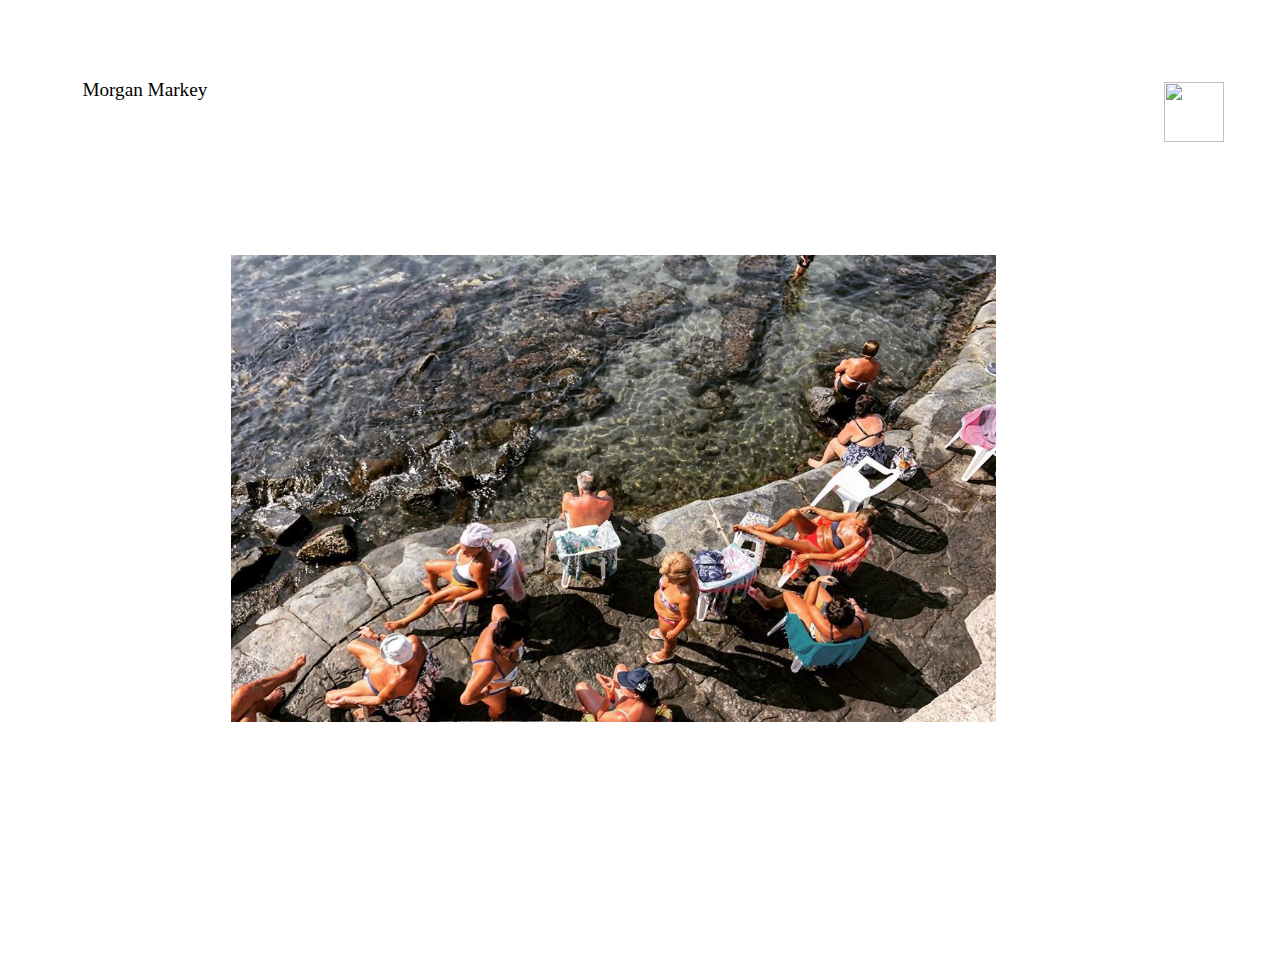
==== index.html @ 7c3dee90 "Update index.html" ====
<!DOCTYPE html PUBLIC "-//W3C//DTD XHTML 1.0 Transitional//EN" "http://www.w3.org/TR/xhtml1/DTD/xhtml1-transitional.dtd">
<html xmlns="http://www.w3.org/1999/xhtml">
<head>
<meta name="viewport" content="width=device-width, initial-scale=1.0">
<meta http-equiv="Content-Type" content="text/html;charset=utf-8"/>
<link rel="stylesheet" href="https://use.typekit.net/rhq4hcw.css">
  <link rel="stylesheet" href="https://www.w3schools.com/w3css/4/w3.css">
<link href="morganvmarkey site.css" rel="stylesheet" type="text/css" media="screen"/>
<link href="2-vertical.css" rel="stylesheet">
<script type="javascript" src="morganvmarkey.js"></script>
<link href="file:///Users/mvmarkey/Desktop/my%20website/Archive%20_updated0305/mvmarkey%20index.html" />
<link href="file:///Users/mvmarkey/Desktop/my%20website/Archive%20_updated0305/Editorial%20Index.html"/>
<link href="file:///Users/mvmarkey/Desktop/my%20website/Archive%20_updated0305/photography%20index.html"/>
</head>


<script type="javascript" src="morganvmarkey.js"></script>
</head>
<ul id="menu">
  <li class="menu-item">
    <div class="header">
      <!-- <h1><h1> -->

      <span> <a class="name" href="morganvmarkey index.html"style="text-decorations:none; color:inherit">Morgan Markey</a></span>
      </div>
      <ul class="sub-menu">
        <li class="sub-menu-item">

          <h4>
            <span>
              <a class="name1" href="About Me index.html"style="text-decorations:none; color:inherit">About</a>
              <!--You can change the link in "href" -->
            </span>
            <span> <a class="name1"href="Editorial Index.html"style="text-decorations:none; color:inherit">Editorial</a> </span>
            <!-- You can change the link in "href" -->
             <span> <a class="name1"href="photography index.html"style="text-decorations:none; color:inherit">Photography</a>  </span>
             <!-- You can change the link in "href" -->
          </h4>


          </li>
        </ul>
      </li>

    </ul>

<body>


	</div>
	<body style="font-family:freight-big-pro; serif;font style: light; font-weight:300; font-size: 1.75vw;class="tilt1">

		</style>
		<img src="images/Napoli.jpg"  class="responsive" style= "width=1080px; height=660px">
		<span><a link href="https://www.instagram.com/morganvmarkey/" target="_blank"></span>
		<img src="images/instagram gif.gif" class="gif" height="60" width="60">


</body>



</html>
---- morganvmarkey site.css ----
a, a:hover, a:focus, a:active {
     text-decoration: none;
     color: inherit;
}

#menu{
    list-style-type:none;
    margin:0;
    padding:0;
    width:100px;

}
.menu-item{
    display:inline-block;
    /* border:1px solid #000; */
    width:300vw;
    /* height:50px; */
    /* background:#f00; */
    position:relative;
    /* cursor:pointer; */

}
.sub-menu{
    list-style-type:none;
    padding:0;
    margin:0;
    text-decoration: underline;!important

}

 .sub-menu-item a:hover{
  text-decoration: underline;!important
}
.sub-menu-item{
    display:inline-block;
    display:none;
    /* border:1px solid #000; */
    position:fixed;
    top:-1vw;
    left:10vw;
    width:300vw;


    /* height:50px;
    background:#0f0; */
    position:absolute;

    font-family:freight-big-pro; serif;

    /* font style: light; */
}
.sub-menu-item{
font-family:freight-big-pro; serif;
}
.menu-item:hover ul li{
    display:block;
}

.w3-hover-opacity{
font-family:freight-big-pro; serif;
font-size:2vw;
}

.name{
font-family:freight-big-pro; serif;
font-size:1.5vw;
}
.name1{
font-family:freight-big-pro; serif;
font-size:1.25vw;
}
.w3-display-container{
  position: relative;
  left: 14vw;
}

.w3-row-padding{
padding-top: 2vh;
width: 125vw;
margin: auto;
padding-left: 13vw;



/* position: absolute; */
/* text-align: center; */
/* margin: 0 auto; */

}

/* a:link    {

  text-decoration:  none; !important

  color:            black;
  }
a:visited {

  text-decoration:  none;

  color:            black;
  }
a:hover   {

  text-decoration:  none;

  color:            black;
  }
a:active  {

  text-decoration:  none;
  color: black;
  } */
  span{

    margin-right:0.5vw;
    margin-left:0.5vw;
    margin-top:.10vw;
  }

html {
    width: 50%;
    padding-top: 4vh;
    padding-left: 4vh;
}


html {
    width: 50%;

}
.responsive {
  max-width: 70%;
  height: auto;
  position:relative;
  top:150px;
  left: 155px;
}

body {
    color: #000000;
    background-color: #FFFFFF;
    margin: 40px;
    position: absolute;
    height: 100vh;
 }


 }

.large {
    transform: rotate(90deg)
    font-size: 20px;
}

.gif {
  position: absolute;
  left: 85vw;
  top: .5vw;
}

ul {
    padding: 0px;}
    }
a:link    {
    color: #000000;
    text-decoration: none;;}
a:visited {color:#000000;
    text-decoration: none;}
a:hover   {color:#000000;
    text-decoration: none;}
a:active  {color:#000000;}
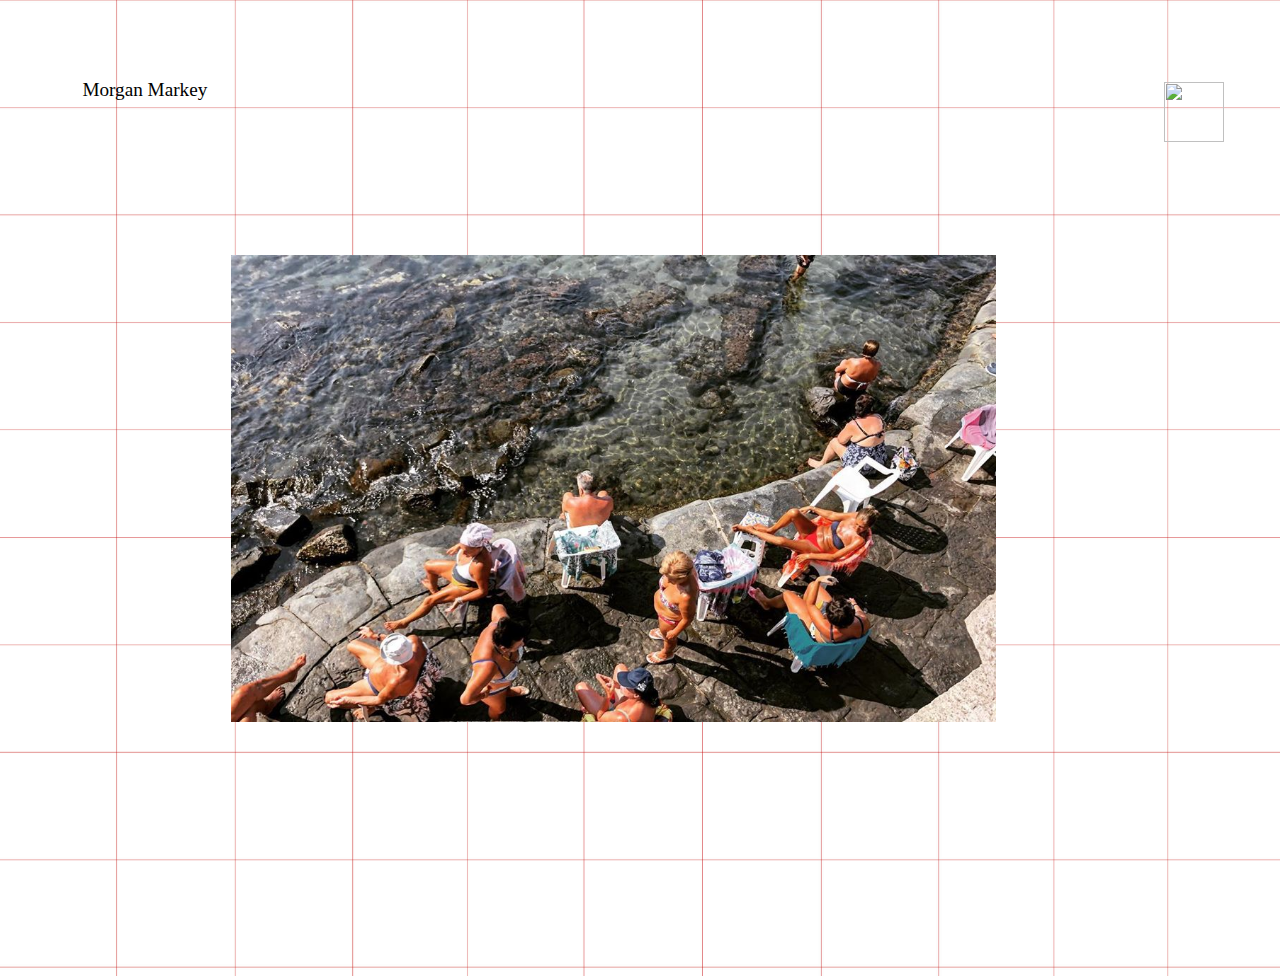
==== commit 1c51924d: "new changes" ====
--- a/index.html
+++ b/index.html
@@ -1,21 +1,26 @@
 <!DOCTYPE html PUBLIC "-//W3C//DTD XHTML 1.0 Transitional//EN" "http://www.w3.org/TR/xhtml1/DTD/xhtml1-transitional.dtd">
 <html xmlns="http://www.w3.org/1999/xhtml">
 <head>
+  <script type="text/javascript" src="morganvmarkey.js"></script>
+  <script type="text/javascript" src="jquery-3.1.1.min.js"></script>
+  <script type="text/javascript" src="jquery.ripples.js"></script>
 <meta name="viewport" content="width=device-width, initial-scale=1.0">
 <meta http-equiv="Content-Type" content="text/html;charset=utf-8"/>
 <link rel="stylesheet" href="https://use.typekit.net/rhq4hcw.css">
   <link rel="stylesheet" href="https://www.w3schools.com/w3css/4/w3.css">
 <link href="morganvmarkey site.css" rel="stylesheet" type="text/css" media="screen"/>
 <link href="2-vertical.css" rel="stylesheet">
-<script type="javascript" src="morganvmarkey.js"></script>
 <link href="file:///Users/mvmarkey/Desktop/my%20website/Archive%20_updated0305/mvmarkey%20index.html" />
-<link href="file:///Users/mvmarkey/Desktop/my%20website/Archive%20_updated0305/Editorial%20Index.html"/>
+<link href="file:///Users/mvmarkey/Desktop/my%20website/Archive%20_updated0305/Books%20Index.html"/>
 <link href="file:///Users/mvmarkey/Desktop/my%20website/Archive%20_updated0305/photography%20index.html"/>
 </head>
 
 
-<script type="javascript" src="morganvmarkey.js"></script>
-</head>
+
+</script>
+
+<body>
+
 <ul id="menu">
   <li class="menu-item">
     <div class="header">
@@ -31,7 +36,7 @@
               <a class="name1" href="About Me index.html"style="text-decorations:none; color:inherit">About</a>
               <!--You can change the link in "href" -->
             </span>
-            <span> <a class="name1"href="Editorial Index.html"style="text-decorations:none; color:inherit">Editorial</a> </span>
+            <span> <a class="name1"href="Books Index.html"style="text-decorations:none; color:inherit">Self-Published Books</a> </span>
             <!-- You can change the link in "href" -->
              <span> <a class="name1"href="photography index.html"style="text-decorations:none; color:inherit">Photography</a>  </span>
              <!-- You can change the link in "href" -->
@@ -50,10 +55,11 @@
 	</div>
 	<body style="font-family:freight-big-pro; serif;font style: light; font-weight:300; font-size: 1.75vw;class="tilt1">
 
-		</style>
-		<img src="images/Napoli.jpg"  class="responsive" style= "width=1080px; height=660px">
+  </style>
+  <img src="images/Napoli.jpg"  class="responsive" style= "width=1080vw; height=660vw">
 		<span><a link href="https://www.instagram.com/morganvmarkey/" target="_blank"></span>
 		<img src="images/instagram gif.gif" class="gif" height="60" width="60">
+
 
 
 </body>
--- a/morganvmarkey site.css
+++ b/morganvmarkey site.css
@@ -2,6 +2,14 @@
 a, a:hover, a:focus, a:active {
      text-decoration: none;
      color: inherit;
+}
+
+body {
+    background-image: url("images/background1_Web Site.jpg");
+    background-position: auto;
+    background-size: 100vw;
+
+
 }
 
 #menu{
